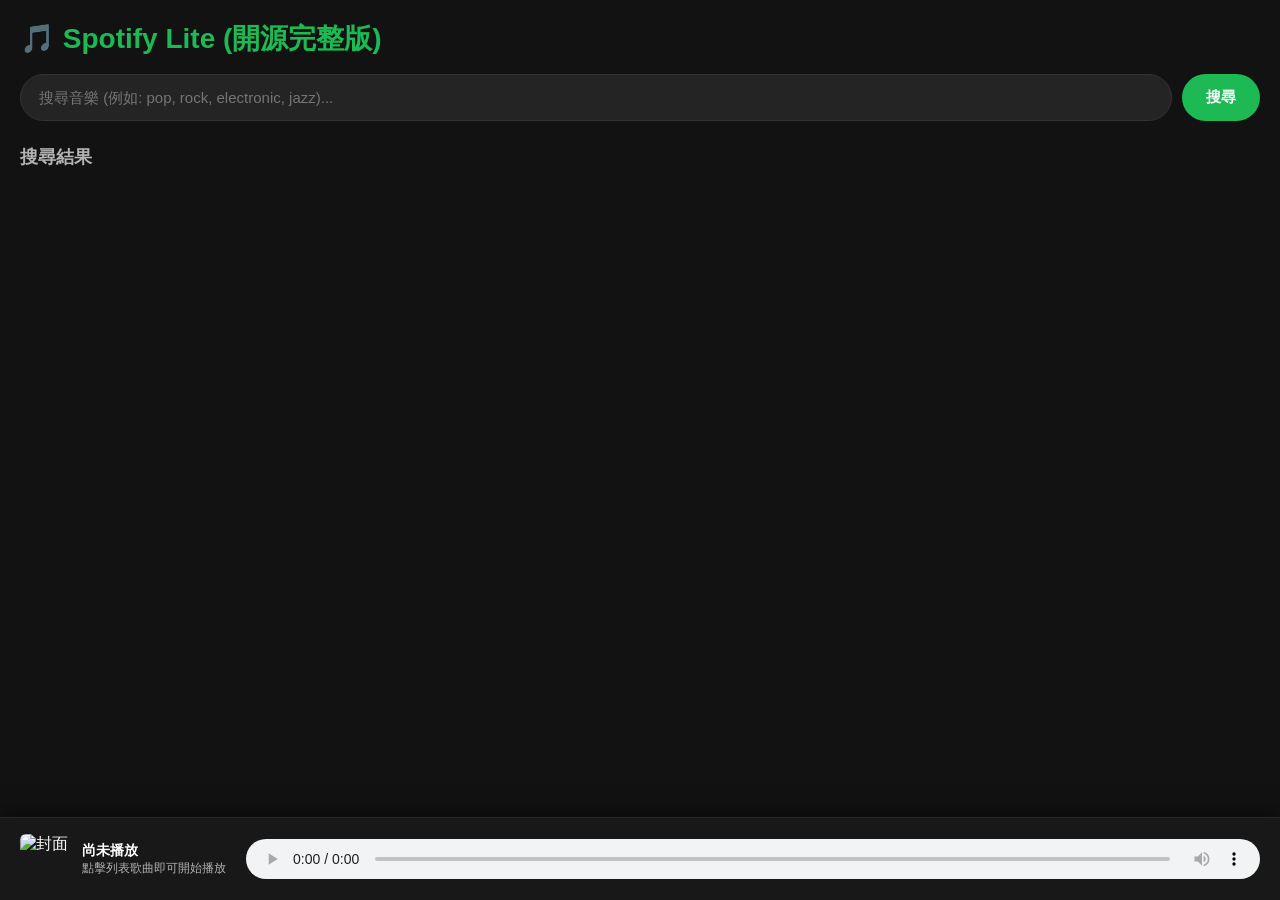
==== templates/ index.html @ 64eb77bf "Rename index.html to templates/ index.html" ====
<!DOCTYPE html>
<html lang="zh-TW">
<head>
    <meta charset="UTF-8">
    <meta name="viewport" content="width=device-width, initial-scale=1.0">
    <title>Spotify Lite - 完整版</title>
    <style>
        * { 
            box-sizing: border-box; 
            margin: 0; 
            padding: 0; 
        }

        body { 
            background: #121212; 
            color: #fff; 
            font-family: -apple-system, BlinkMacSystemFont, "Segoe UI", Roboto, Helvetica, Arial, sans-serif; 
            padding: 20px; 
            padding-bottom: 160px; 
        }

        .header h1 { 
            margin-bottom: 16px; 
            font-size: 28px; 
            color: #1DB954; 
        }

        .search-bar { 
            display: flex; 
            gap: 10px; 
            margin-bottom: 24px; 
        }

        input { 
            flex: 1; 
            padding: 14px 18px; 
            border-radius: 25px; 
            border: 1px solid #333; 
            background: #242424; 
            color: #fff; 
            outline: none; 
            font-size: 15px; 
        }
        input:focus { 
            border-color: #1DB954; 
        }

        button.src-btn { 
            padding: 14px 24px; 
            border-radius: 25px; 
            border: none; 
            background: #1DB954; 
            color: #fff; 
            font-weight: bold; 
            font-size: 15px;
            cursor: pointer; 
            transition: 0.2s;
        }
        button.src-btn:hover { 
            background: #1ed760; 
            transform: scale(1.02);
        }

        .section-title { 
            font-size: 18px; 
            font-weight: bold; 
            margin-bottom: 16px; 
            color: #b3b3b3; 
        }

        .card { 
            display: flex; 
            align-items: center; 
            gap: 16px; 
            background: #181818; 
            padding: 12px 16px; 
            margin-bottom: 10px; 
            border-radius: 8px; 
            cursor: pointer; 
            transition: background 0.2s;
        }
        .card:hover { 
            background: #282828; 
        }
        .card img { 
            width: 56px; 
            height: 56px; 
            border-radius: 6px; 
            object-fit: cover; 
        }
        .card-info { 
            flex: 1; 
            overflow: hidden; 
        }
        .card-title { 
            font-weight: 600; 
            font-size: 16px; 
            white-space: nowrap; 
            overflow: hidden; 
            text-overflow: ellipsis; 
            margin-bottom: 4px; 
        }
        .card-artist { 
            color: #b3b3b3; 
            font-size: 13px; 
            white-space: nowrap; 
            overflow: hidden; 
            text-overflow: ellipsis; 
        }

        .play-btn-ic { 
            background: #1DB954; 
            color: #fff; 
            border: none; 
            padding: 8px 16px; 
            border-radius: 20px; 
            font-weight: bold; 
            font-size: 13px;
            cursor: pointer; 
        }

        /* 底部播放控制面板 */
        .player-panel { 
            position: fixed; 
            bottom: 0; 
            left: 0; 
            right: 0; 
            background: #181818; 
            border-top: 1px solid #282828; 
            padding: 16px 20px; 
            z-index: 999;
            box-shadow: 0 -4px 20px rgba(0,0,0,0.5);
            display: flex;
            align-items: center;
            gap: 20px;
        }

        .player-left {
            display: flex;
            align-items: center;
            gap: 12px;
            min-width: 200px;
            max-width: 300px;
        }

        .player-left img {
            width: 50px;
            height: 50px;
            border-radius: 6px;
            object-fit: cover;
        }

        .player-info {
            overflow: hidden;
        }

        .player-title {
            font-size: 14px;
            font-weight: bold;
            white-space: nowrap;
            overflow: hidden;
            text-overflow: ellipsis;
        }

        .player-artist {
            font-size: 12px;
            color: #b3b3b3;
            white-space: nowrap;
            overflow: hidden;
            text-overflow: ellipsis;
        }

        audio {
            flex: 1;
            height: 40px;
            outline: none;
        }
    </style>
</head>
<body>

    <div class="header">
        <h1>🎵 Spotify Lite (開源完整版)</h1>
    </div>

    <div class="search-bar">
        <input type="text" id="searchInput" placeholder="搜尋音樂 (例如: pop, rock, electronic, jazz)...">
        <button class="src-btn" id="searchBtn">搜尋</button>
    </div>

    <div class="section-title">搜尋結果</div>
    <div id="results"></div>

    <!-- 底部播放面板 -->
    <div class="player-panel">
        <div class="player-left">
            <img id="current-cover" src="https://via.placeholder.com/50?text=Music" alt="封面">
            <div class="player-info">
                <div id="current-title" class="player-title">尚未播放</div>
                <div id="current-artist" class="player-artist">點擊列表歌曲即可開始播放</div>
            </div>
        </div>

        <audio id="audio-player" controls autoplay></audio>
    </div>

    <script>
        document.addEventListener('DOMContentLoaded', () => {
            const searchInput = document.getElementById('searchInput');
            const searchBtn = document.getElementById('searchBtn');
            const resultsContainer = document.getElementById('results');
            const audioPlayer = document.getElementById('audio-player');

            searchInput.addEventListener('keyup', (e) => {
                if (e.key === 'Enter') runSearch();
            });

            searchBtn.addEventListener('click', runSearch);

            // 使用 Jamendo 公開音樂庫 API 進行搜尋
            async function fetchMusic(query) {
                const clientId = '59392e21'; // Jamendo 公開測試金鑰
                const url = `https://api.jamendo.com/v3.0/tracks/?client_id=${clientId}&format=json&limit=20&namesearch=${encodeURIComponent(query)}`;
                
                const response = await fetch(url);
                if (!response.ok) throw new Error("網路連線失敗");
                const data = await response.json();
                
                return (data.results || []).map(item => ({
                    title: item.name || "未知歌名",
                    artist: item.artist_name || "未知歌手",
                    cover: item.album_image || item.image || 'https://via.placeholder.com/300',
                    audioUrl: item.audio // 100% 穩定的完整歌曲 MP3 串流網址
                }));
            }

            // 執行搜尋
            async function runSearch() {
                const query = searchInput.value.trim();
                if (!query) return alert("請輸入關鍵字！");

                resultsContainer.innerHTML = '<p style="color:#1DB954;">⏳ 正在搜尋音樂庫...</p>';

                try {
                    const songs = await fetchMusic(query);
                    resultsContainer.innerHTML = '';

                    if (songs.length === 0) {
                        resultsContainer.innerHTML = '<p style="color:#888;">❌ 找不到相關歌曲，請嘗試換個英文關鍵字（例如 pop, electronic）。</p>';
                        return;
                    }

                    songs.forEach(song => {
                        const div = document.createElement('div');
                        div.className = 'card';
                        div.innerHTML = `
                            <img src="${song.cover}" onerror="this.src='https://via.placeholder.com/56'">
                            <div class="card-info">
                                <div class="card-title">${song.title}</div>
                                <div class="card-artist">${song.artist}</div>
                            </div>
                            <button class="play-btn-ic">▶ 播放完整版</button>
                        `;
                        div.onclick = () => playSong(song, div.querySelector('.play-btn-ic'));
                        resultsContainer.appendChild(div);
                    });
                } catch (err) {
                    console.error(err);
                    resultsContainer.innerHTML = '<p style="color:red;">搜尋失敗，請檢查網路連線。</p>';
                }
            }

            // 點擊播放完整音樂
            function playSong(song, btnEl) {
                document.getElementById('current-title').innerText = song.title;
                document.getElementById('current-artist').innerText = song.artist;
                document.getElementById('current-cover').src = song.cover;

                audioPlayer.src = song.audioUrl;
                audioPlayer.play();
                
                document.querySelectorAll('.play-btn-ic').forEach(b => b.innerText = "▶ 播放完整版");
                btnEl.innerText = "♪ 播放中";
            }
        });
    </script>
</body>
</html>
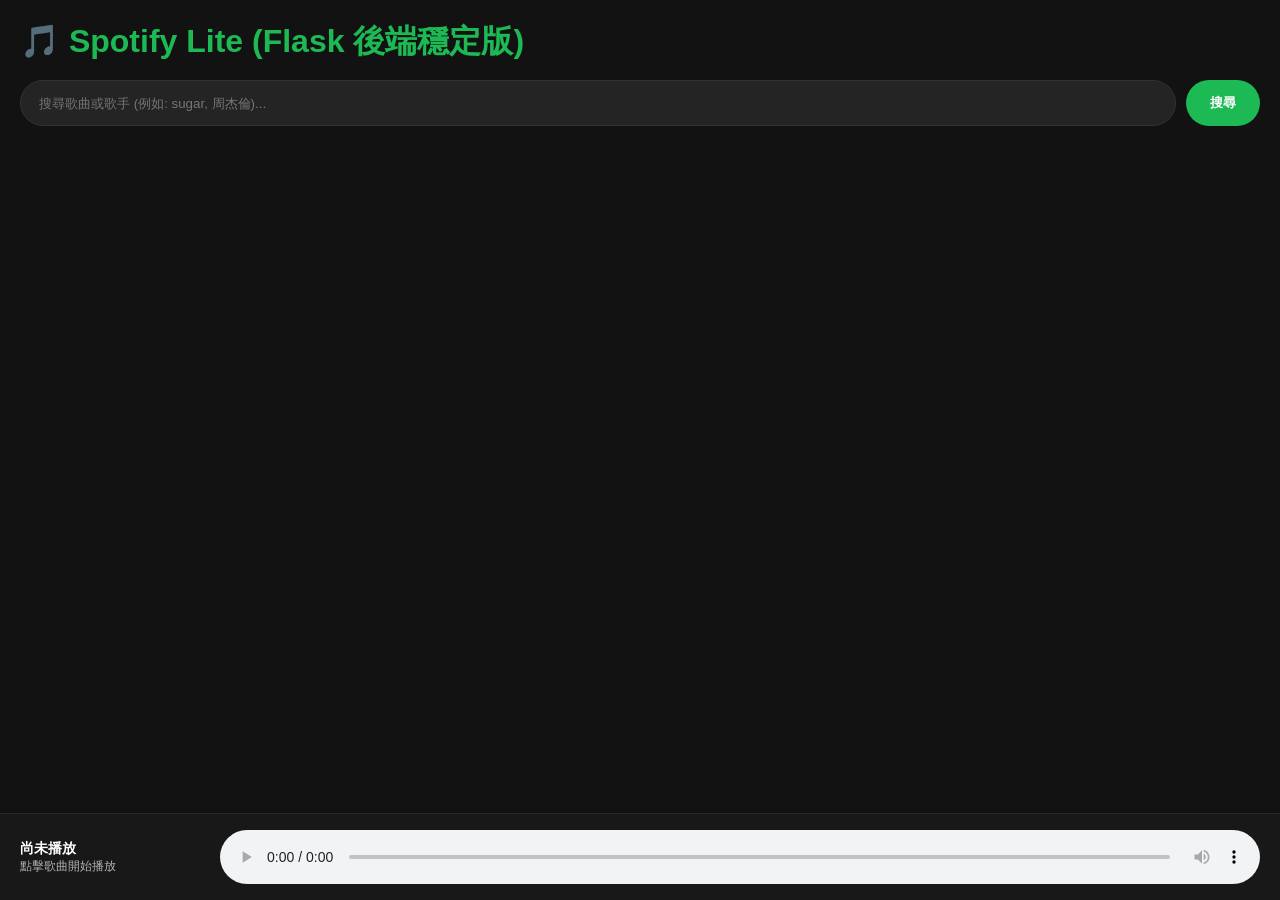
==== commit 4f46ae30: "Update  index.html" ====
--- a/templates/ index.html
+++ b/templates/ index.html
@@ -3,286 +3,101 @@
 <head>
     <meta charset="UTF-8">
     <meta name="viewport" content="width=device-width, initial-scale=1.0">
-    <title>Spotify Lite - 完整版</title>
+    <title>Spotify Lite - 終極完整版</title>
     <style>
-        * { 
-            box-sizing: border-box; 
-            margin: 0; 
-            padding: 0; 
-        }
-
-        body { 
-            background: #121212; 
-            color: #fff; 
-            font-family: -apple-system, BlinkMacSystemFont, "Segoe UI", Roboto, Helvetica, Arial, sans-serif; 
-            padding: 20px; 
-            padding-bottom: 160px; 
-        }
-
-        .header h1 { 
-            margin-bottom: 16px; 
-            font-size: 28px; 
-            color: #1DB954; 
-        }
-
-        .search-bar { 
-            display: flex; 
-            gap: 10px; 
-            margin-bottom: 24px; 
-        }
-
-        input { 
-            flex: 1; 
-            padding: 14px 18px; 
-            border-radius: 25px; 
-            border: 1px solid #333; 
-            background: #242424; 
-            color: #fff; 
-            outline: none; 
-            font-size: 15px; 
-        }
-        input:focus { 
-            border-color: #1DB954; 
-        }
-
-        button.src-btn { 
-            padding: 14px 24px; 
-            border-radius: 25px; 
-            border: none; 
-            background: #1DB954; 
-            color: #fff; 
-            font-weight: bold; 
-            font-size: 15px;
-            cursor: pointer; 
-            transition: 0.2s;
-        }
-        button.src-btn:hover { 
-            background: #1ed760; 
-            transform: scale(1.02);
-        }
-
-        .section-title { 
-            font-size: 18px; 
-            font-weight: bold; 
-            margin-bottom: 16px; 
-            color: #b3b3b3; 
-        }
-
-        .card { 
-            display: flex; 
-            align-items: center; 
-            gap: 16px; 
-            background: #181818; 
-            padding: 12px 16px; 
-            margin-bottom: 10px; 
-            border-radius: 8px; 
-            cursor: pointer; 
-            transition: background 0.2s;
-        }
-        .card:hover { 
-            background: #282828; 
-        }
-        .card img { 
-            width: 56px; 
-            height: 56px; 
-            border-radius: 6px; 
-            object-fit: cover; 
-        }
-        .card-info { 
-            flex: 1; 
-            overflow: hidden; 
-        }
-        .card-title { 
-            font-weight: 600; 
-            font-size: 16px; 
-            white-space: nowrap; 
-            overflow: hidden; 
-            text-overflow: ellipsis; 
-            margin-bottom: 4px; 
-        }
-        .card-artist { 
-            color: #b3b3b3; 
-            font-size: 13px; 
-            white-space: nowrap; 
-            overflow: hidden; 
-            text-overflow: ellipsis; 
-        }
-
-        .play-btn-ic { 
-            background: #1DB954; 
-            color: #fff; 
-            border: none; 
-            padding: 8px 16px; 
-            border-radius: 20px; 
-            font-weight: bold; 
-            font-size: 13px;
-            cursor: pointer; 
-        }
-
-        /* 底部播放控制面板 */
-        .player-panel { 
-            position: fixed; 
-            bottom: 0; 
-            left: 0; 
-            right: 0; 
-            background: #181818; 
-            border-top: 1px solid #282828; 
-            padding: 16px 20px; 
-            z-index: 999;
-            box-shadow: 0 -4px 20px rgba(0,0,0,0.5);
-            display: flex;
-            align-items: center;
-            gap: 20px;
-        }
-
-        .player-left {
-            display: flex;
-            align-items: center;
-            gap: 12px;
-            min-width: 200px;
-            max-width: 300px;
-        }
-
-        .player-left img {
-            width: 50px;
-            height: 50px;
-            border-radius: 6px;
-            object-fit: cover;
-        }
-
-        .player-info {
-            overflow: hidden;
-        }
-
-        .player-title {
-            font-size: 14px;
-            font-weight: bold;
-            white-space: nowrap;
-            overflow: hidden;
-            text-overflow: ellipsis;
-        }
-
-        .player-artist {
-            font-size: 12px;
-            color: #b3b3b3;
-            white-space: nowrap;
-            overflow: hidden;
-            text-overflow: ellipsis;
-        }
-
-        audio {
-            flex: 1;
-            height: 40px;
-            outline: none;
-        }
+        * { box-sizing: border-box; margin: 0; padding: 0; }
+        body { background: #121212; color: #fff; font-family: sans-serif; padding: 20px; padding-bottom: 160px; }
+        h1 { color: #1DB954; margin-bottom: 16px; }
+        .search-bar { display: flex; gap: 10px; margin-bottom: 24px; }
+        input { flex: 1; padding: 14px 18px; border-radius: 25px; border: 1px solid #333; background: #242424; color: #fff; outline: none; }
+        button { padding: 14px 24px; border-radius: 25px; border: none; background: #1DB954; color: #fff; font-weight: bold; cursor: pointer; }
+        .card { display: flex; align-items: center; gap: 16px; background: #181818; padding: 12px; margin-bottom: 10px; border-radius: 8px; cursor: pointer; }
+        .card:hover { background: #282828; }
+        .card img { width: 56px; height: 56px; border-radius: 6px; }
+        .card-info { flex: 1; }
+        .player-panel { position: fixed; bottom: 0; left: 0; right: 0; background: #181818; border-top: 1px solid #282828; padding: 16px 20px; display: flex; align-items: center; gap: 20px; }
+        audio { flex: 1; }
     </style>
 </head>
 <body>
 
-    <div class="header">
-        <h1>🎵 Spotify Lite (開源完整版)</h1>
+    <h1>🎵 Spotify Lite (Flask 後端穩定版)</h1>
+
+    <div class="search-bar">
+        <input type="text" id="searchInput" placeholder="搜尋歌曲或歌手 (例如: sugar, 周杰倫)...">
+        <button id="searchBtn">搜尋</button>
     </div>
 
-    <div class="search-bar">
-        <input type="text" id="searchInput" placeholder="搜尋音樂 (例如: pop, rock, electronic, jazz)...">
-        <button class="src-btn" id="searchBtn">搜尋</button>
-    </div>
-
-    <div class="section-title">搜尋結果</div>
     <div id="results"></div>
 
-    <!-- 底部播放面板 -->
     <div class="player-panel">
-        <div class="player-left">
-            <img id="current-cover" src="https://via.placeholder.com/50?text=Music" alt="封面">
-            <div class="player-info">
-                <div id="current-title" class="player-title">尚未播放</div>
-                <div id="current-artist" class="player-artist">點擊列表歌曲即可開始播放</div>
-            </div>
+        <div style="min-width: 180px;">
+            <div id="current-title" style="font-weight: bold; font-size: 14px;">尚未播放</div>
+            <div id="current-artist" style="color: #b3b3b3; font-size: 12px;">點擊歌曲開始播放</div>
         </div>
-
         <audio id="audio-player" controls autoplay></audio>
     </div>
 
     <script>
-        document.addEventListener('DOMContentLoaded', () => {
-            const searchInput = document.getElementById('searchInput');
-            const searchBtn = document.getElementById('searchBtn');
-            const resultsContainer = document.getElementById('results');
-            const audioPlayer = document.getElementById('audio-player');
+        const searchInput = document.getElementById('searchInput');
+        const searchBtn = document.getElementById('searchBtn');
+        const resultsContainer = document.getElementById('results');
+        const audioPlayer = document.getElementById('audio-player');
 
-            searchInput.addEventListener('keyup', (e) => {
-                if (e.key === 'Enter') runSearch();
+        async function runSearch() {
+            const query = searchInput.value.trim();
+            if (!query) return;
+
+            resultsContainer.innerHTML = '<p style="color:#1DB954;">⏳ 搜尋中...</p>';
+
+            // 使用 iTunes API 抓取歌曲資訊與高畫質封面
+            const res = await fetch(`https://itunes.apple.com/search?term=${encodeURIComponent(query)}&entity=song&limit=15`);
+            const data = await res.json();
+            
+            resultsContainer.innerHTML = '';
+            data.results.forEach(song => {
+                const div = document.createElement('div');
+                div.className = 'card';
+                div.innerHTML = `
+                    <img src="${song.artworkUrl100.replace('100x100bb', '300x300bb')}">
+                    <div class="card-info">
+                        <div><b>${song.trackName}</b></div>
+                        <div style="color:#aaa; font-size:13px;">${song.artistName}</div>
+                    </div>
+                    <button style="padding:8px 16px; font-size:12px;">▶ 播放完整版</button>
+                `;
+                div.onclick = () => playSong(song.artistName, song.trackName, div.querySelector('button'));
+                resultsContainer.appendChild(div);
             });
+        }
 
-            searchBtn.addEventListener('click', runSearch);
+        async function playSong(artist, title, btnEl) {
+            const originalText = btnEl.innerText;
+            btnEl.innerText = "⏳ 載入完整音訊...";
+            document.getElementById('current-title').innerText = title;
+            document.getElementById('current-artist').innerText = artist;
 
-            // 使用 Jamendo 公開音樂庫 API 進行搜尋
-            async function fetchMusic(query) {
-                const clientId = '59392e21'; // Jamendo 公開測試金鑰
-                const url = `https://api.jamendo.com/v3.0/tracks/?client_id=${clientId}&format=json&limit=20&namesearch=${encodeURIComponent(query)}`;
-                
-                const response = await fetch(url);
-                if (!response.ok) throw new Error("網路連線失敗");
-                const data = await response.json();
-                
-                return (data.results || []).map(item => ({
-                    title: item.name || "未知歌名",
-                    artist: item.artist_name || "未知歌手",
-                    cover: item.album_image || item.image || 'https://via.placeholder.com/300',
-                    audioUrl: item.audio // 100% 穩定的完整歌曲 MP3 串流網址
-                }));
+            try {
+                // 呼叫我們自己的 Flask 後端 API 獲取音訊串流
+                const res = await fetch(`/api/get_audio?q=${encodeURIComponent(artist + ' ' + title + ' audio')}`);
+                const data = await res.json();
+
+                if (data.audio_url) {
+                    audioPlayer.src = data.audio_url;
+                    audioPlayer.play();
+                    btnEl.innerText = "♪ 播放中";
+                } else {
+                    alert("無法獲取音訊串流");
+                    btnEl.innerText = originalText;
+                }
+            } catch (err) {
+                alert("後端連線失敗！");
+                btnEl.innerText = originalText;
             }
+        }
 
-            // 執行搜尋
-            async function runSearch() {
-                const query = searchInput.value.trim();
-                if (!query) return alert("請輸入關鍵字！");
-
-                resultsContainer.innerHTML = '<p style="color:#1DB954;">⏳ 正在搜尋音樂庫...</p>';
-
-                try {
-                    const songs = await fetchMusic(query);
-                    resultsContainer.innerHTML = '';
-
-                    if (songs.length === 0) {
-                        resultsContainer.innerHTML = '<p style="color:#888;">❌ 找不到相關歌曲，請嘗試換個英文關鍵字（例如 pop, electronic）。</p>';
-                        return;
-                    }
-
-                    songs.forEach(song => {
-                        const div = document.createElement('div');
-                        div.className = 'card';
-                        div.innerHTML = `
-                            <img src="${song.cover}" onerror="this.src='https://via.placeholder.com/56'">
-                            <div class="card-info">
-                                <div class="card-title">${song.title}</div>
-                                <div class="card-artist">${song.artist}</div>
-                            </div>
-                            <button class="play-btn-ic">▶ 播放完整版</button>
-                        `;
-                        div.onclick = () => playSong(song, div.querySelector('.play-btn-ic'));
-                        resultsContainer.appendChild(div);
-                    });
-                } catch (err) {
-                    console.error(err);
-                    resultsContainer.innerHTML = '<p style="color:red;">搜尋失敗，請檢查網路連線。</p>';
-                }
-            }
-
-            // 點擊播放完整音樂
-            function playSong(song, btnEl) {
-                document.getElementById('current-title').innerText = song.title;
-                document.getElementById('current-artist').innerText = song.artist;
-                document.getElementById('current-cover').src = song.cover;
-
-                audioPlayer.src = song.audioUrl;
-                audioPlayer.play();
-                
-                document.querySelectorAll('.play-btn-ic').forEach(b => b.innerText = "▶ 播放完整版");
-                btnEl.innerText = "♪ 播放中";
-            }
-        });
+        searchBtn.onclick = runSearch;
+        searchInput.onkeyup = (e) => { if (e.key === 'Enter') runSearch(); };
     </script>
 </body>
 </html>
